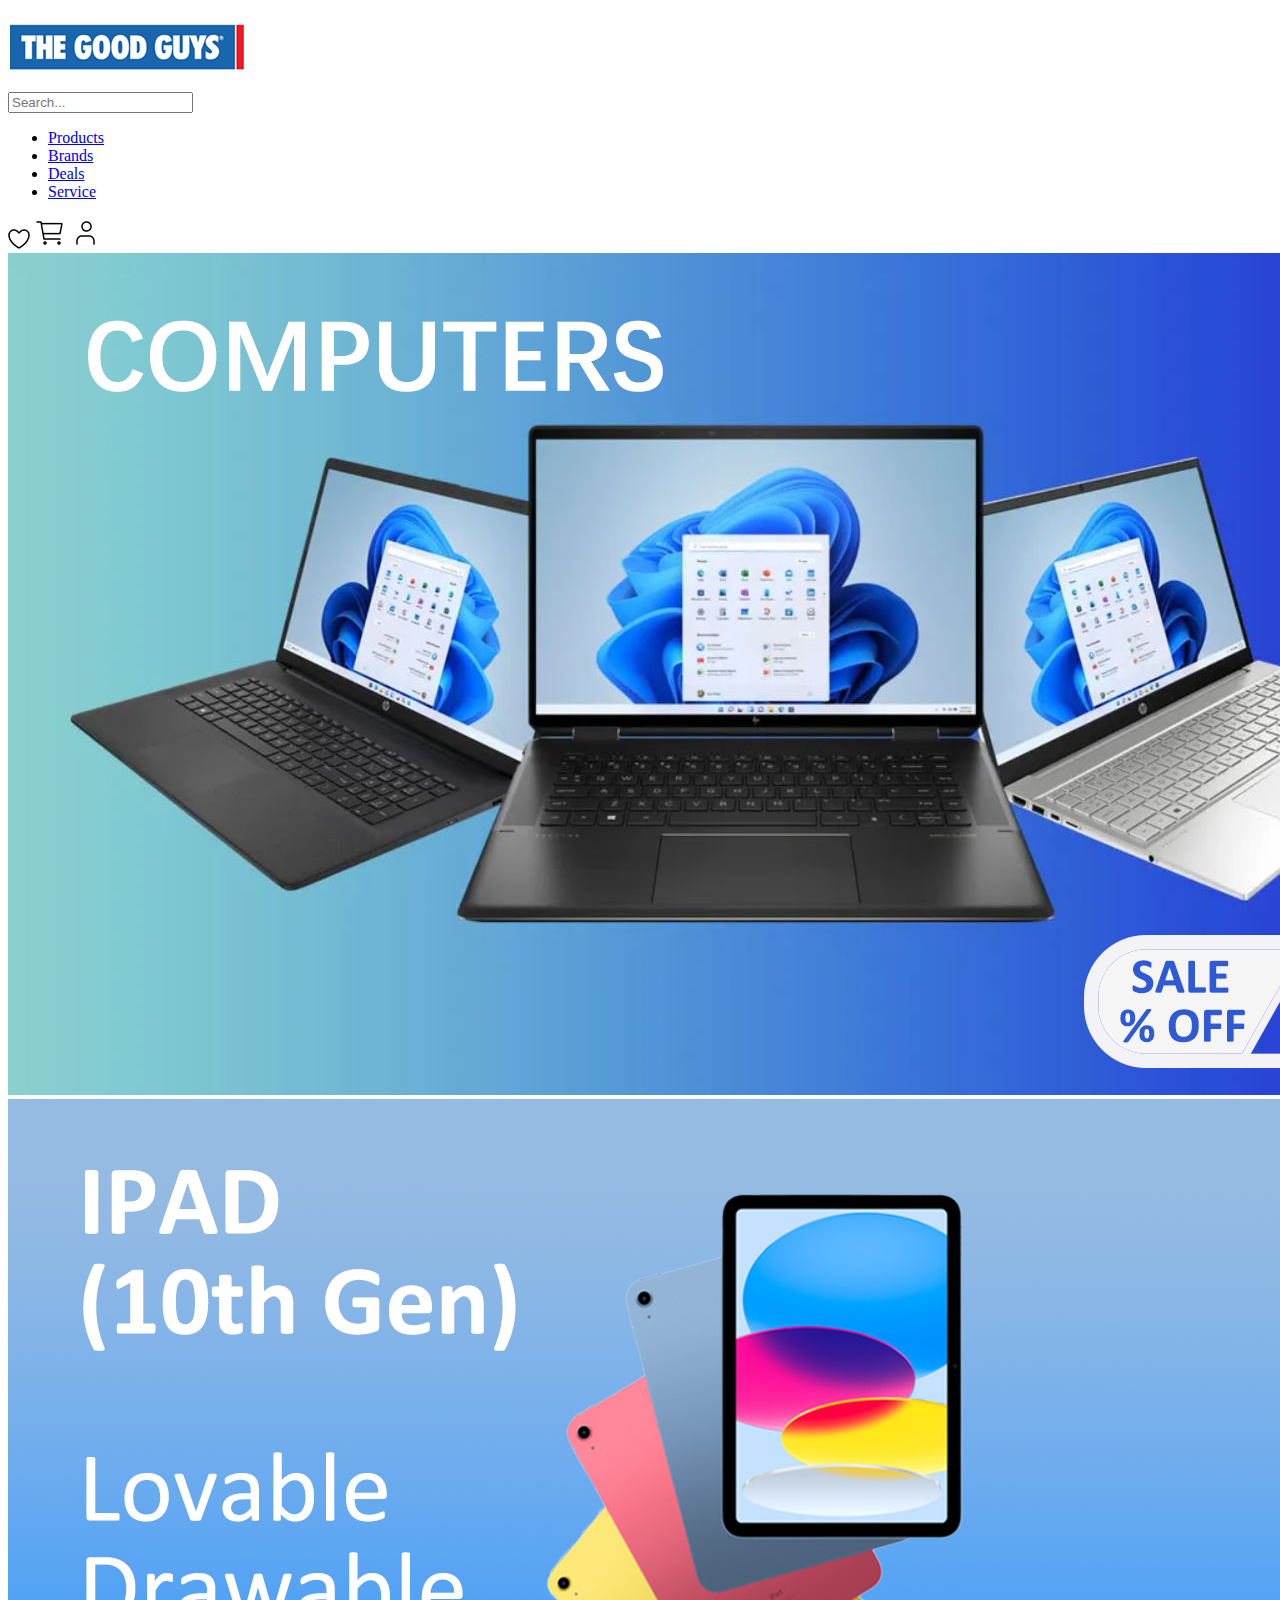
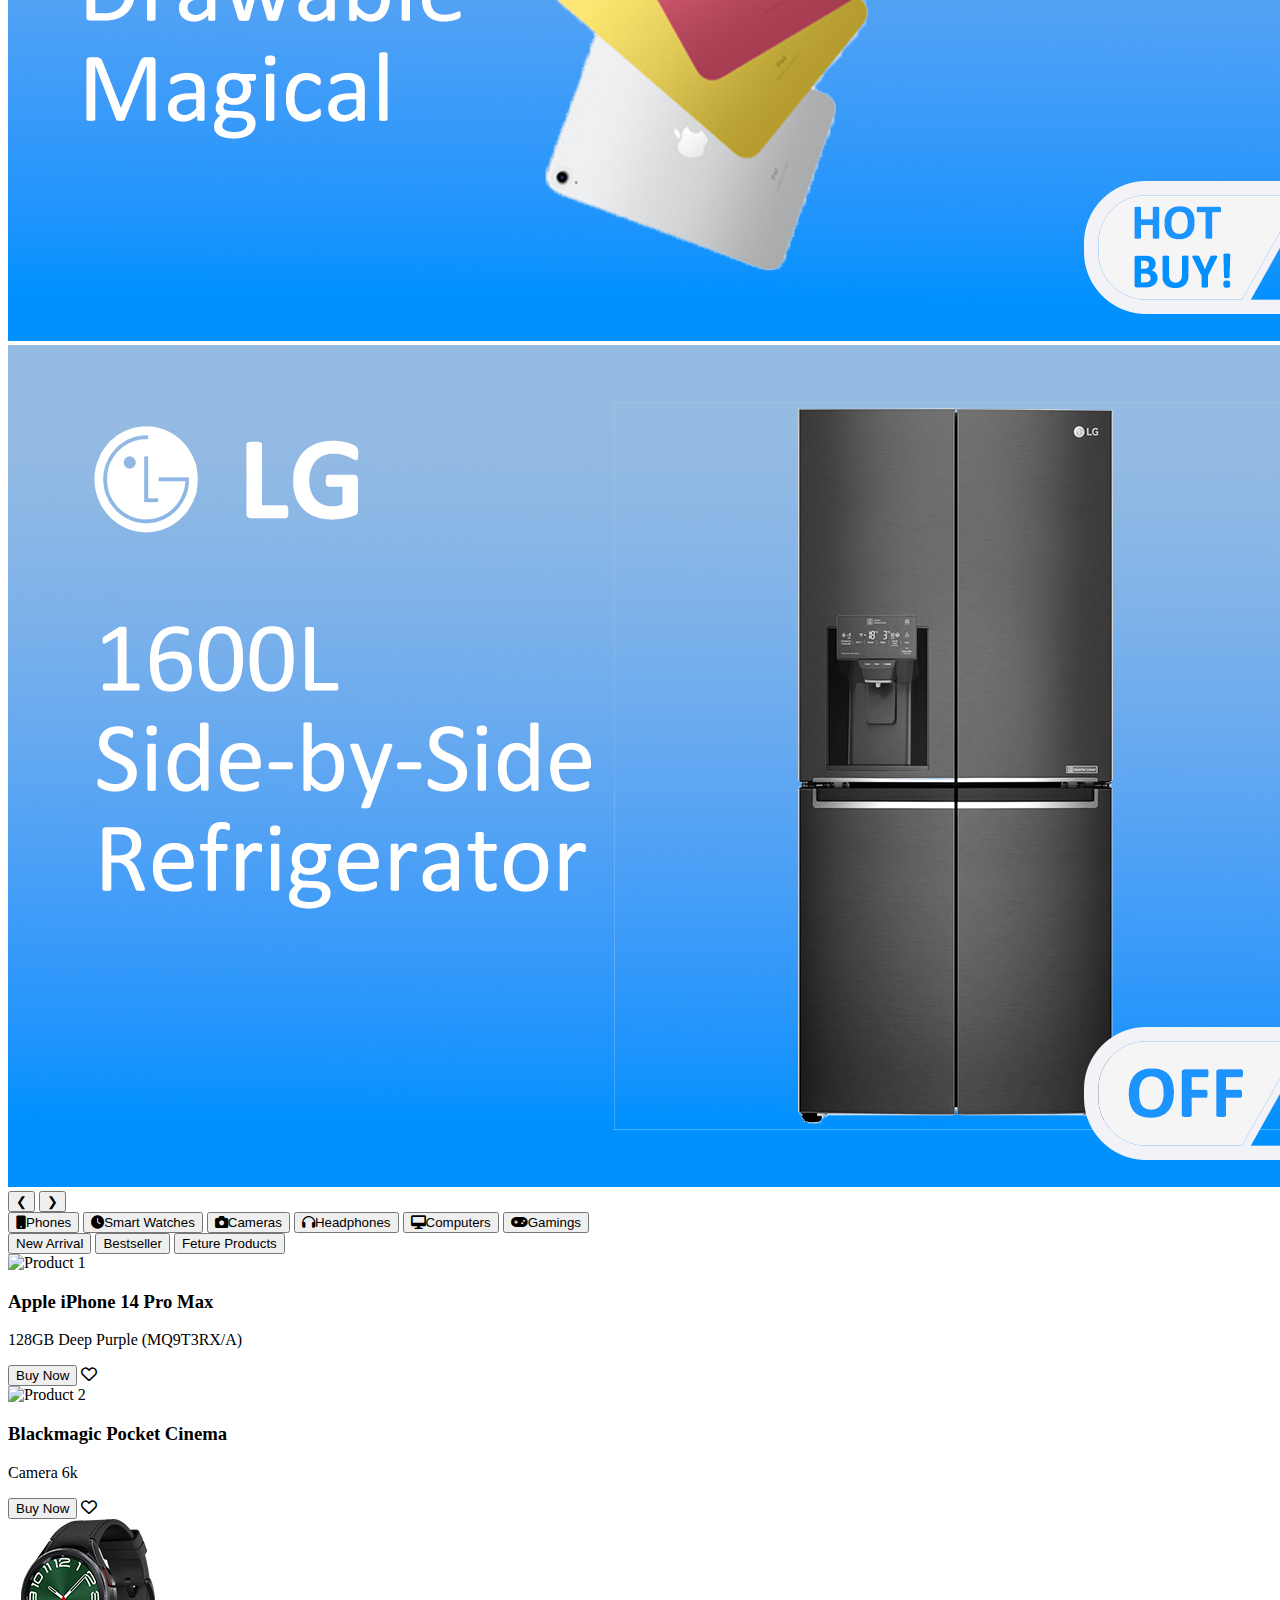
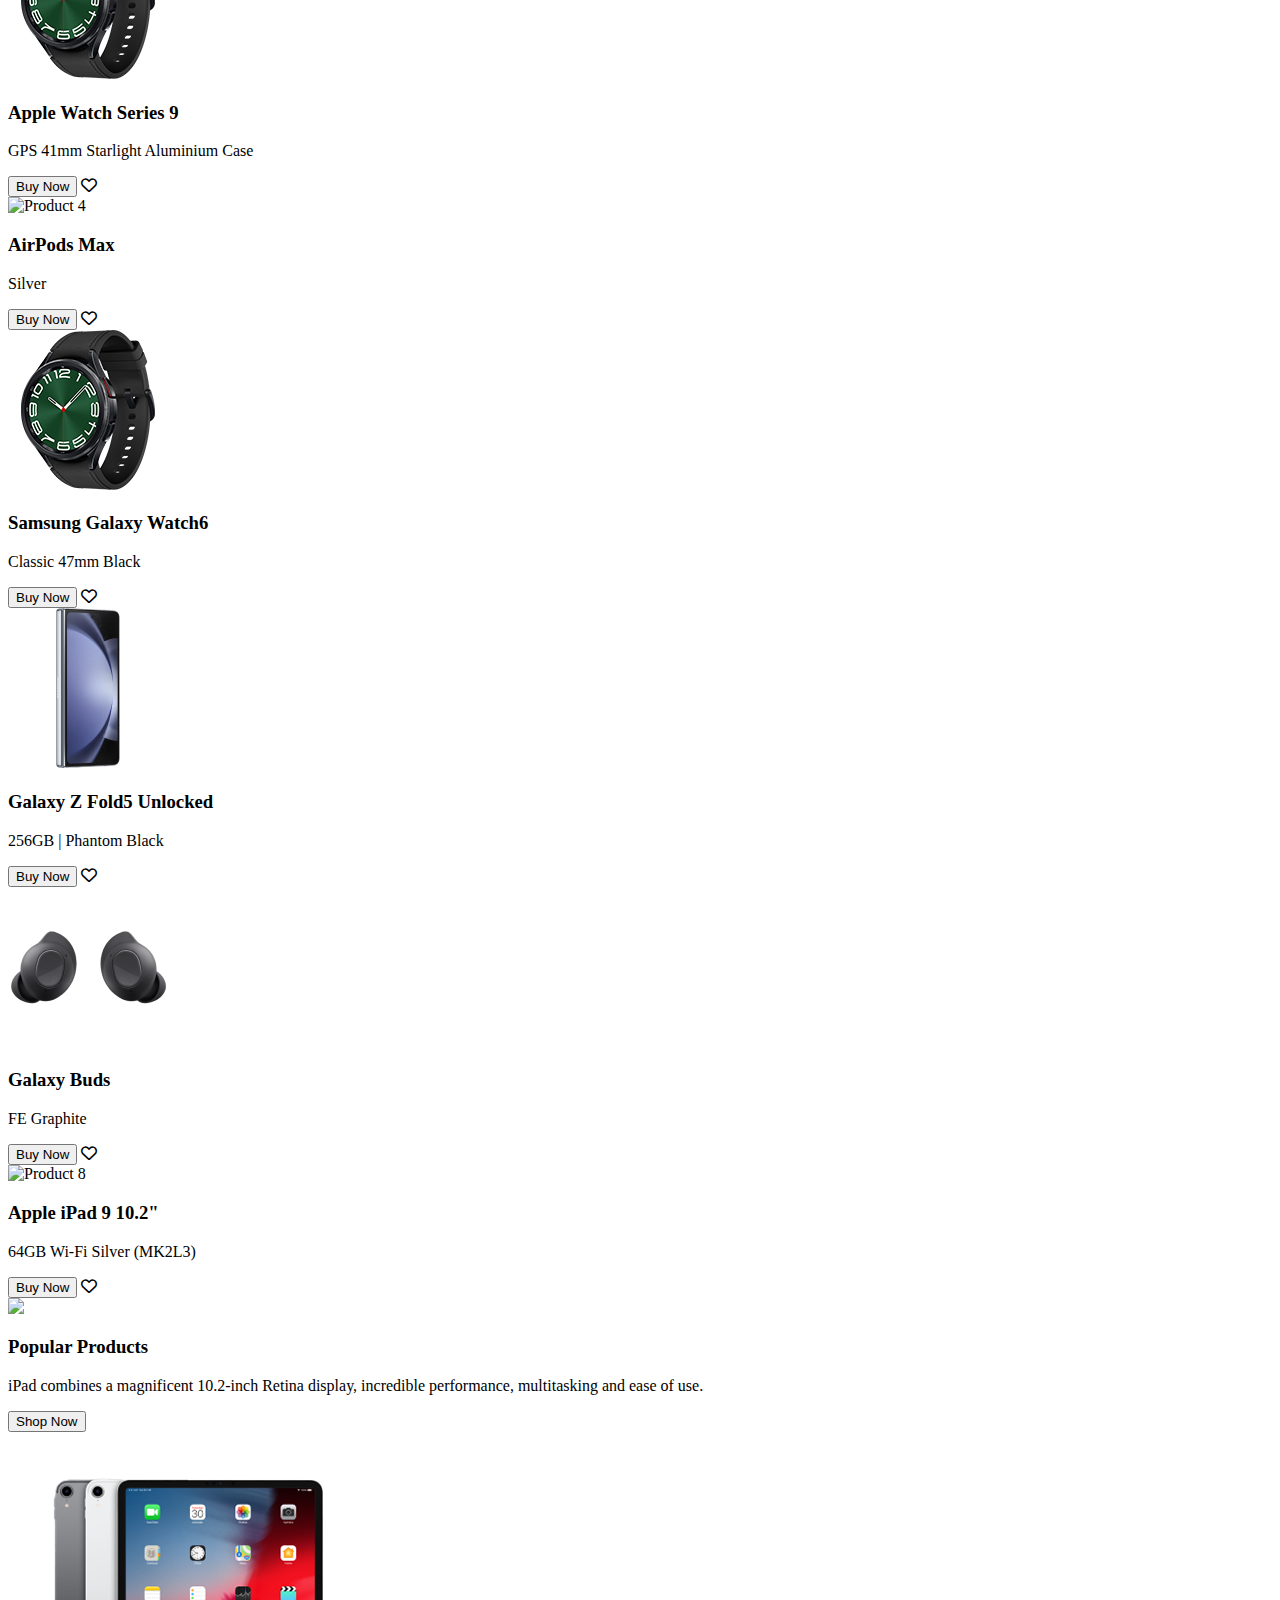
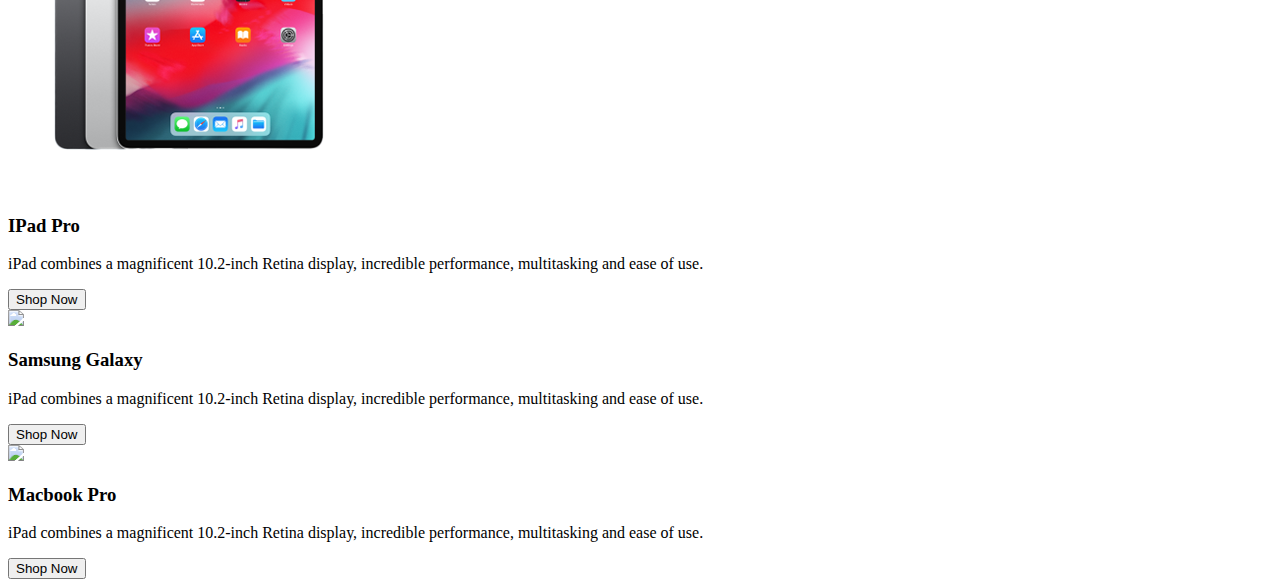
==== index.html @ b5ce43d1 "Merge pull request #2 from mmmmxu/main" ====
<!DOCTYPE html>
<html lang="en">
<head>
    <meta charset="UTF-8">
    <meta name="viewport" content="width=device-width, initial-scale=1.0">
    <link rel="stylesheet" href="https://cdnjs.cloudflare.com/ajax/libs/font-awesome/6.0.0-beta3/css/all.min.css">
    <title>The Good Guys</title>
    <link rel="stylesheet" type="text/css" href="shopping list.html">
</head>

<body>
    <header class="top-nav">
        <div class="container">
            <div class="logo">
                <img class="logo1" src="folder/logo.png">
            </div>
            <div class="search-container">
                <input type="text" id="searchInput" placeholder="Search..." oninput="filterProducts()">
            </div>
            <nav class="navbar">
                <ul class="list">
                    <li><a href="shopping list.html">Products</a></li>
                    <li><a href="#">Brands</a></li>
                    <li><a href="#">Deals</a></li>
                    <li><a href="#">Service</a></li>
                </ul>
            </nav>
            <div class="icon">
                <img src="folder/Vector.png"> 
                <img src="folder/Cart1.png">
                <img src="folder/User.png">
            </div>
        </div>
    </header>

    <div class="picture">
        <div class="slideshow">
            <img src="folder/computer.png" class="slide1" id="currentSlide">
            <img src="folder/ipad.png" class="slide2" id="slide2">
            <img src="folder/ref.png" class="slide3" id="slide3">
        </div>
        <button class="prev" onclick="prevSlide()">&#10094;</button>
        <button class="next" onclick="nextSlide()">&#10095;</button>
    </div>
    <div class="category">
        <div class="buttons">
            <button class="phones"><i class="fa-solid fa-mobile-button" onclick="location.href='E:/UX A2/UX A3/shopping list.html'"></i>Phones</button>
            <button class="SWatches"><i class="fa-solid fa-clock"></i>Smart Watches</button>
            <button class="cameras"><i class="fas fa-camera"></i>Cameras</button>
            <button class="hphones"><i class="fas fa-headphones"></i>Headphones</button>
            <button class="computers"><i class="fa-solid fa-desktop"></i>Computers</button>
            <button class="gaming"><i class="fa-solid fa-gamepad"></i>Gamings</button>
            <script src="script.js"></script>
        </div>
    </div>
    <div class="itemshow">
        <div class="itembutton">
            <button>New Arrival</button>
            <button>Bestseller</button>
            <button>Feture Products</button>
         </div>
    </div>
    <div class="productcontainer">
        <div class="product-grid">
            <div class="product-item">
                <img src="folder/purple.png" alt="Product 1">
                <h3>Apple iPhone 14 Pro Max </h3>
                <p>128GB Deep Purple (MQ9T3RX/A)</p>
                <button>Buy Now</button>
                <i class="fa-regular fa-heart"></i>
            </div>
            <div class="product-item">
                <img src="folder/camera.png" alt="Product 2">
                <h3>Blackmagic Pocket Cinema </h3>
                <p>Camera 6k</p>
                <button>Buy Now</button>
                <i class="fa-regular fa-heart"></i>
            </div>
            <div class="product-item">
                <img src="folder/watch.png" alt="Product 3">
                <h3>Apple Watch Series 9 </h3>
                <p>GPS 41mm Starlight Aluminium Case</p>
                <button>Buy Now</button>
                <i class="fa-regular fa-heart"></i>
            </div>
            <div class="product-item">
                <img src="folder/HEADPPHONE.png" alt="Product 4">
                <h3>AirPods Max </h3>
                <p>Silver</p>
                <button>Buy Now</button>
                <i class="fa-regular fa-heart"></i>
            </div>
            <div class="product-item">
                <img src="folder/watch.png" alt="Product 5">
                <h3>Samsung Galaxy Watch6  </h3>
                <p>Classic 47mm Black</p>
                <button>Buy Now</button>
                <i class="fa-regular fa-heart"></i>
            </div>
            <div class="product-item">
                <img src="folder/samsung.png" alt="Product 6">
                <h3>Galaxy Z Fold5 Unlocked </h3>
                <p>256GB | Phantom Black</p>
                <button>Buy Now</button>
                <i class="fa-regular fa-heart"></i>
            </div>
            <div class="product-item">
                <img src="folder/earphone.png" alt="Product 7">
                <h3>Galaxy Buds </h3>
                <p>FE Graphite</p>
                <button>Buy Now</button>
                <i class="fa-regular fa-heart"></i>
            </div>
            <div class="product-item">
                <img src="folder/pad.png" alt="Product 8">
                <h3>Apple iPad 9 10.2" </h3>
                <p>64GB Wi-Fi Silver (MK2L3)</p>
                <button>Buy Now</button>
                <i class="fa-regular fa-heart"></i>
            </div>    
    </div>
    <div class="footer">
        <div class="box">
            <img src="folder/podsandwatch.png">
            <div class="textcontent">
                <h3>Popular Products</h3>
                <p>iPad combines a magnificent 10.2-inch Retina display, 
                incredible performance, multitasking and ease of use.</p>
                <button>Shop Now</button>
            </div>
            
        </div>
        <div class="box">
            <img src="folder/ipads.png">
            <div class="textcontent">
                <h3>IPad Pro</h3>
                <p>iPad combines a magnificent 10.2-inch Retina display, 
                incredible performance, multitasking and ease of use.</p>
                <button>Shop Now</button>
            </div>
            
        </div>
        <div class="box">
            <img src="folder/phone.png">
            <div class="textcontent">
                <h3>Samsung Galaxy </h3>
                <p>iPad combines a magnificent 10.2-inch Retina display, 
                incredible performance, multitasking and ease of use.</p>
                <button>Shop Now</button>
            </div>
        </div>
        <div class="box">
            <img src="folder/mac.png">
            <div class="textcontent">
                <h3>Macbook Pro</h3>
                <p>iPad combines a magnificent 10.2-inch Retina display, 
                incredible performance, multitasking and ease of use.</p>
                <button>Shop Now</button>
            </div>
        </div>
    </div>
    <script src="https://kit.fontawesome.com/a076d05399.js"></script>
    <script>
    document.querySelector('.phones').addEventListener('click', function() {
        window.location.href = 'shopping list.html';
    });

    var slides = document.querySelectorAll('.slideshow img');
    var currentSlideIndex = 0;

    function prevSlide() {
        slides[currentSlideIndex].style.display = 'none';
        currentSlideIndex = (currentSlideIndex - 1 + slides.length) % slides.length;
        slides[currentSlideIndex].style.display = 'block';
    }

    function nextSlide() {
        slides[currentSlideIndex].style.display = 'none';
        currentSlideIndex = (currentSlideIndex + 1) % slides.length;
        slides[currentSlideIndex].style.display = 'block';
    }

    
    </script>
</body>
</html>
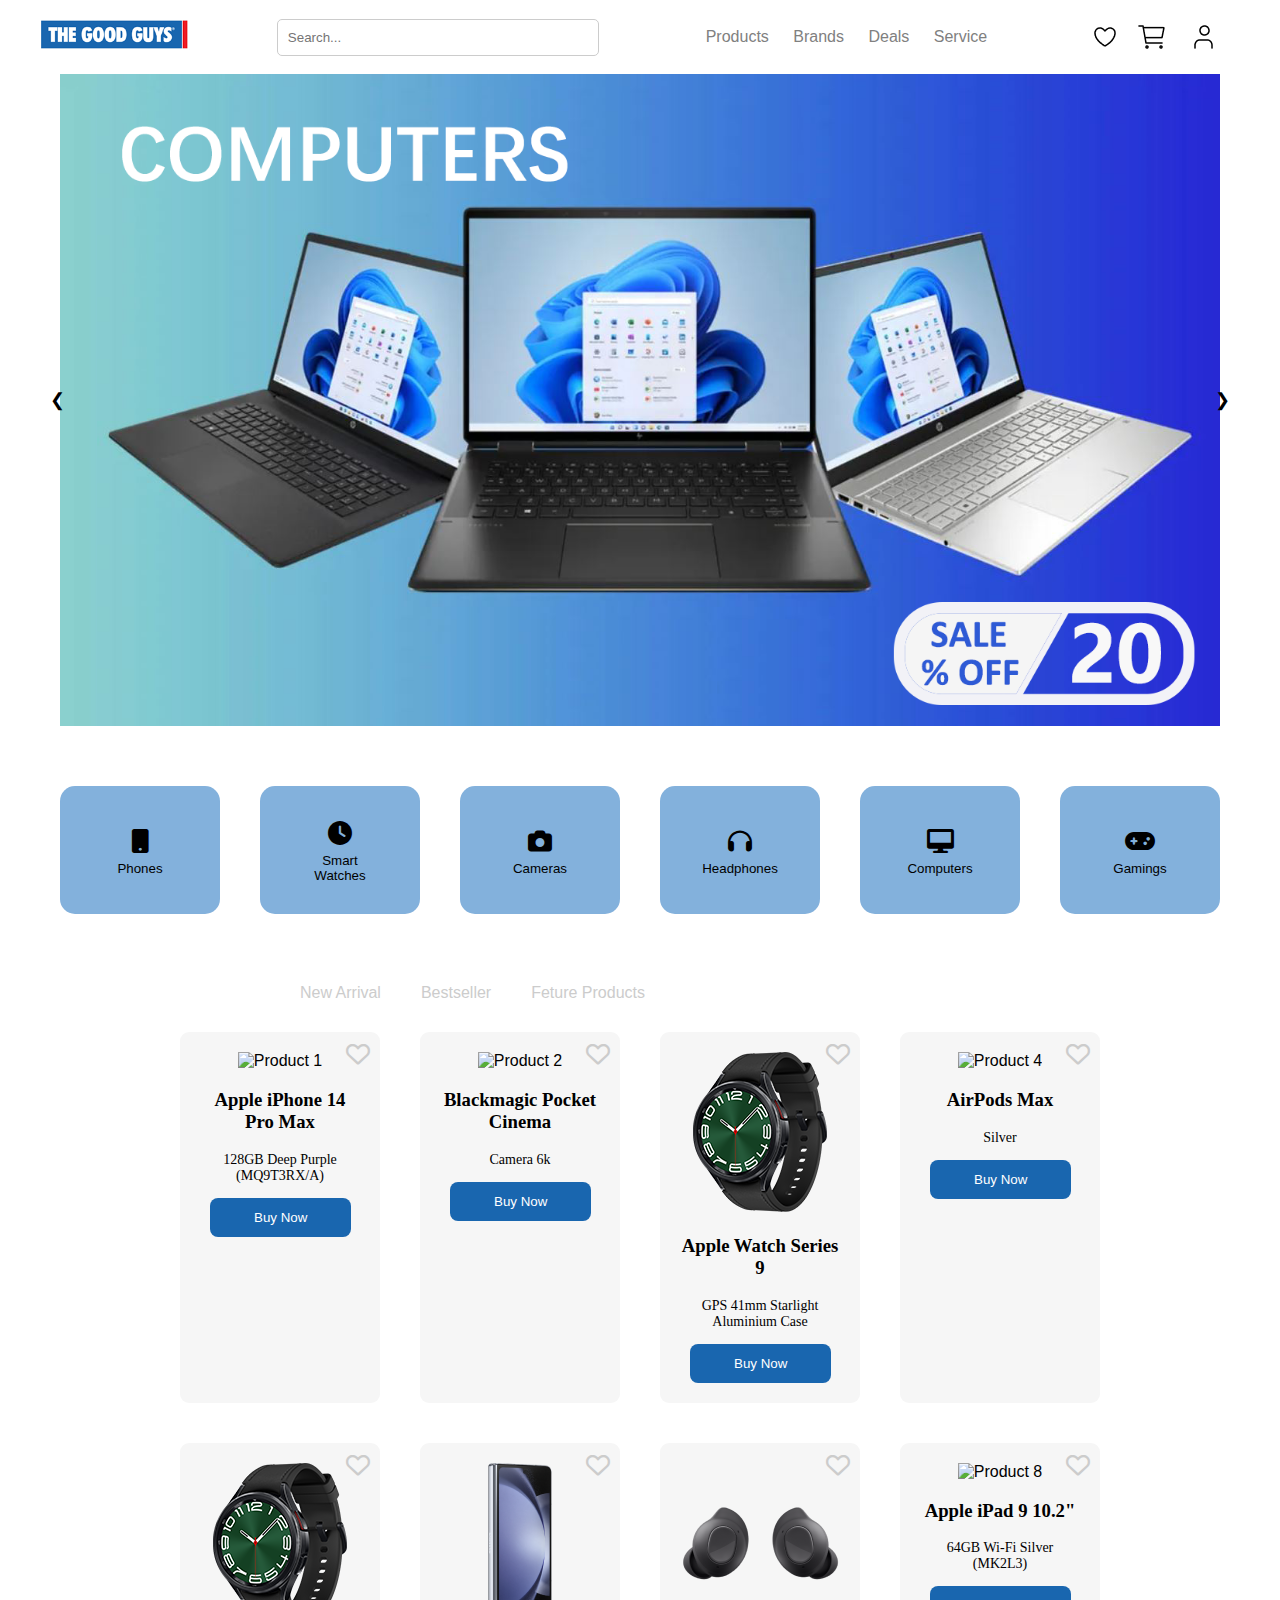
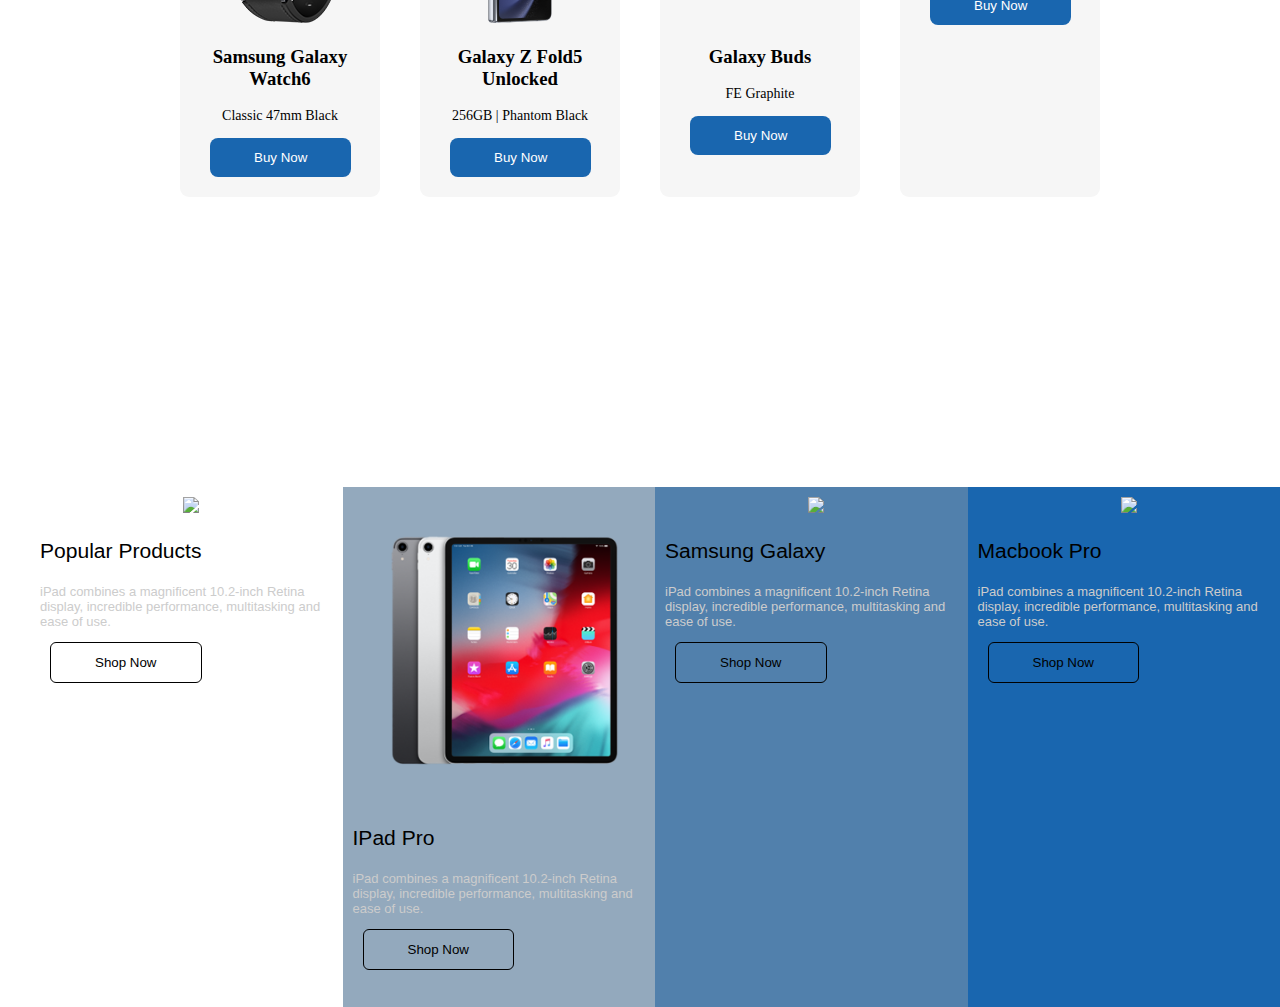
==== commit 2acef8de: "Update index.html" ====
--- a/index.html
+++ b/index.html
@@ -5,7 +5,329 @@
     <meta name="viewport" content="width=device-width, initial-scale=1.0">
     <link rel="stylesheet" href="https://cdnjs.cloudflare.com/ajax/libs/font-awesome/6.0.0-beta3/css/all.min.css">
     <title>The Good Guys</title>
-    <link rel="stylesheet" type="text/css" href="shopping list.html">
+    <style>
+body {
+    margin: 0;
+    font-family: Arial, sans-serif;
+}
+
+.top-nav {
+    background-color: white;
+    color: #fff;
+    padding: 10px 0;
+    margin: 0;
+}
+
+.container {
+    max-width: 1200px;
+    margin: 0 auto;
+    display: flex;
+    justify-content: space-between;
+    align-items: center;
+}
+
+.logo1 {
+    width: 150px;
+    height: auto;
+}
+
+.navbar ul {
+    list-style-type: none;
+    margin: 0;
+    padding: 0;
+}
+
+.navbar ul li {
+    display: inline;
+}
+
+.navbar ul li a {
+    color: grey;
+    text-decoration: none;
+    padding: 10px;
+}
+
+.navbar ul li a:hover {
+    color: black;
+}
+
+.search-container {
+    position: relative;
+}
+
+.search-container input[type="text"] {
+    padding: 10px;
+    width: 300px;
+    border-radius: 5px;
+    border: 1px solid #ccc;
+    margin-right: 10px;
+}
+
+.icon {
+    display: flex;
+    align-items: center;
+    margin-left: 10px; 
+    cursor: pointer;
+}
+
+.icon img {
+    font-size: 20px;
+    margin-right:20px; 
+    color:grey; 
+}
+
+.picture {
+    max-width: 1200px; 
+    margin: 0 auto; 
+    overflow: hidden; 
+    position: relative;
+    text-align: center;
+}
+
+.slideshow {
+    text-align: center;
+    margin-top: 0px;
+    width: 100%;
+    padding: 0 20px; 
+    box-sizing: border-box;
+}
+
+.picture img {
+    display: none;
+    max-width: 100%; 
+    height: auto;
+}
+
+.slideshow img:first-child {
+    display: block; 
+}
+
+.prev, .next {
+    position: absolute;
+    top: 50%;
+    transform: translateY(-50%);
+    background-color: transparent;
+    color: black;
+    border: none;
+    cursor: pointer;
+    padding: 10px;
+    font-size: 18px;
+}
+
+.prev {
+    left: 0;
+}
+
+.next {
+    right: 0;
+}
+
+.category{
+    font-family: Arial, Helvetica, sans-serif;
+    font-size: 20px;
+    font-weight: bold;
+    margin-left: 0px;
+    margin-top: 60px;
+    text-align: center;
+}
+
+.buttons{
+    display: flex;
+    justify-content: space-between;
+    max-width: 1200px;
+    margin: 0 auto;
+}
+
+.category div button {
+    display: inline-flex;
+    border-radius: 15px;
+    border: none;
+    background: #83B1DC;
+    width: 160px;
+    height: 128px;
+    margin-left: 20px;
+    margin-right: 20px;
+    min-width: 135px;
+    padding: 24px 52px;
+    padding-bottom: 20px;
+    flex-direction: column;
+    justify-content: center;
+    align-items: center;
+    gap: 8px;
+    cursor: pointer;
+}
+.category div button i{
+    font-size: 24px;
+}
+
+.itemshow {
+    text-align: center;
+}
+
+.itembutton {
+    display: flex;
+    justify-content: left;
+    margin-top: 60px;
+    margin-left: 280px;
+}
+
+.itemshow button{
+    border: none;
+    background-color: transparent;
+    padding: 10px 20px;
+    font-family: arial;
+    font-size: medium;
+    color: #ccc;
+    cursor: pointer;
+}
+
+.itemshow button:active,
+.itemshow button:focus {
+    color: black;
+    text-decoration: underline;
+}
+
+.product-grid {
+    display: grid;
+    grid-template-columns: repeat(4, 200px); 
+    gap: 40px; 
+    justify-content: center;
+    width: 100%;
+}
+
+.productcontainer {
+    max-width: 1200px;
+    margin: 0 auto;
+    padding: 20px;
+    display: flex;
+    flex-direction: column; 
+    align-items: center;
+    position: relative;
+    gap: 20px; 
+}
+
+.product-grid {
+    display: grid;
+    grid-template-columns: repeat(4, 200px);
+    gap: 40px;
+    justify-content: center;
+    width: 100%;
+}
+
+.product-item {
+    border: none;
+    border-radius: 9px;
+    background-color: #F6F6F6;
+    padding: 20px;
+    text-align: center;
+    position: relative;
+}
+
+.product-item img {
+    max-width: 100%;
+    height: auto;
+}
+
+.product-item i{
+    position: absolute;
+    color: #ccc;
+    top: 10px; 
+    right: 10px;  
+    font-size: 24px;
+}
+
+.productcontainer button {
+    display: flex;
+    white-space: nowrap;
+    padding: 12px 44px;
+    justify-content: center;
+    align-items: center;
+    gap: 8px;
+    border: none;
+    border-radius: 8px;
+    background: #1966AF;
+    color:white;
+    margin-left: 10px;
+}
+
+.productcontainer h3{
+    font-family: 'Times New Roman', Times, serif;
+}
+
+.productcontainer p{
+    font-family: 'Times New Roman', Times, serif;
+    font-size: 14px;
+}
+
+.footer {
+    display: grid;
+    grid-template-columns: repeat(4, 1fr);
+    gap: 10px;
+    position: absolute;
+    bottom: 0;
+    left:0;
+    right:0;
+    width: 100%;
+    padding: 10px;
+    margin-left: 0;
+    margin-right: 0;
+}
+.box {
+    width: 100%;
+    height: 500px;
+    padding: 10px;
+    text-align: center;
+    color: white;
+    font-size: 18px;    
+    position: relative;
+    top:800px;
+} 
+
+.box:nth-child(1) {
+    background-color: white; 
+}
+.box:nth-child(2) {
+    background-color: #93A9BD; 
+}
+.box:nth-child(3) {
+    background-color: #5180AC; 
+}
+.box:nth-child(4) {
+    background-color: #1966AF; 
+}
+
+.box img{
+    max-width: 100%;
+    height: auto;
+}
+
+.box h3{
+    color: black;
+    font-family:Arial;
+    font-weight: lighter;
+    text-align: left;
+}
+
+.box p{
+    color: #ccc;
+    font-family: Arial;
+    font-weight: lighter;
+    font-size: small;
+    text-align: left;
+}
+
+.box button {
+    color: black;
+    border-radius: 6px;
+    border: 1px solid;
+    border-color: black;
+    background-color: transparent;
+    margin-top: 10px;
+    align-items: left;
+}
+
+
+    </style>
 </head>
 
 <body>
@@ -162,7 +484,7 @@
     <script src="https://kit.fontawesome.com/a076d05399.js"></script>
     <script>
     document.querySelector('.phones').addEventListener('click', function() {
-        window.location.href = 'shopping list.html';
+        window.location.href = 'E:/UX A2/UX A3/shopping list.html';
     });
 
     var slides = document.querySelectorAll('.slideshow img');
